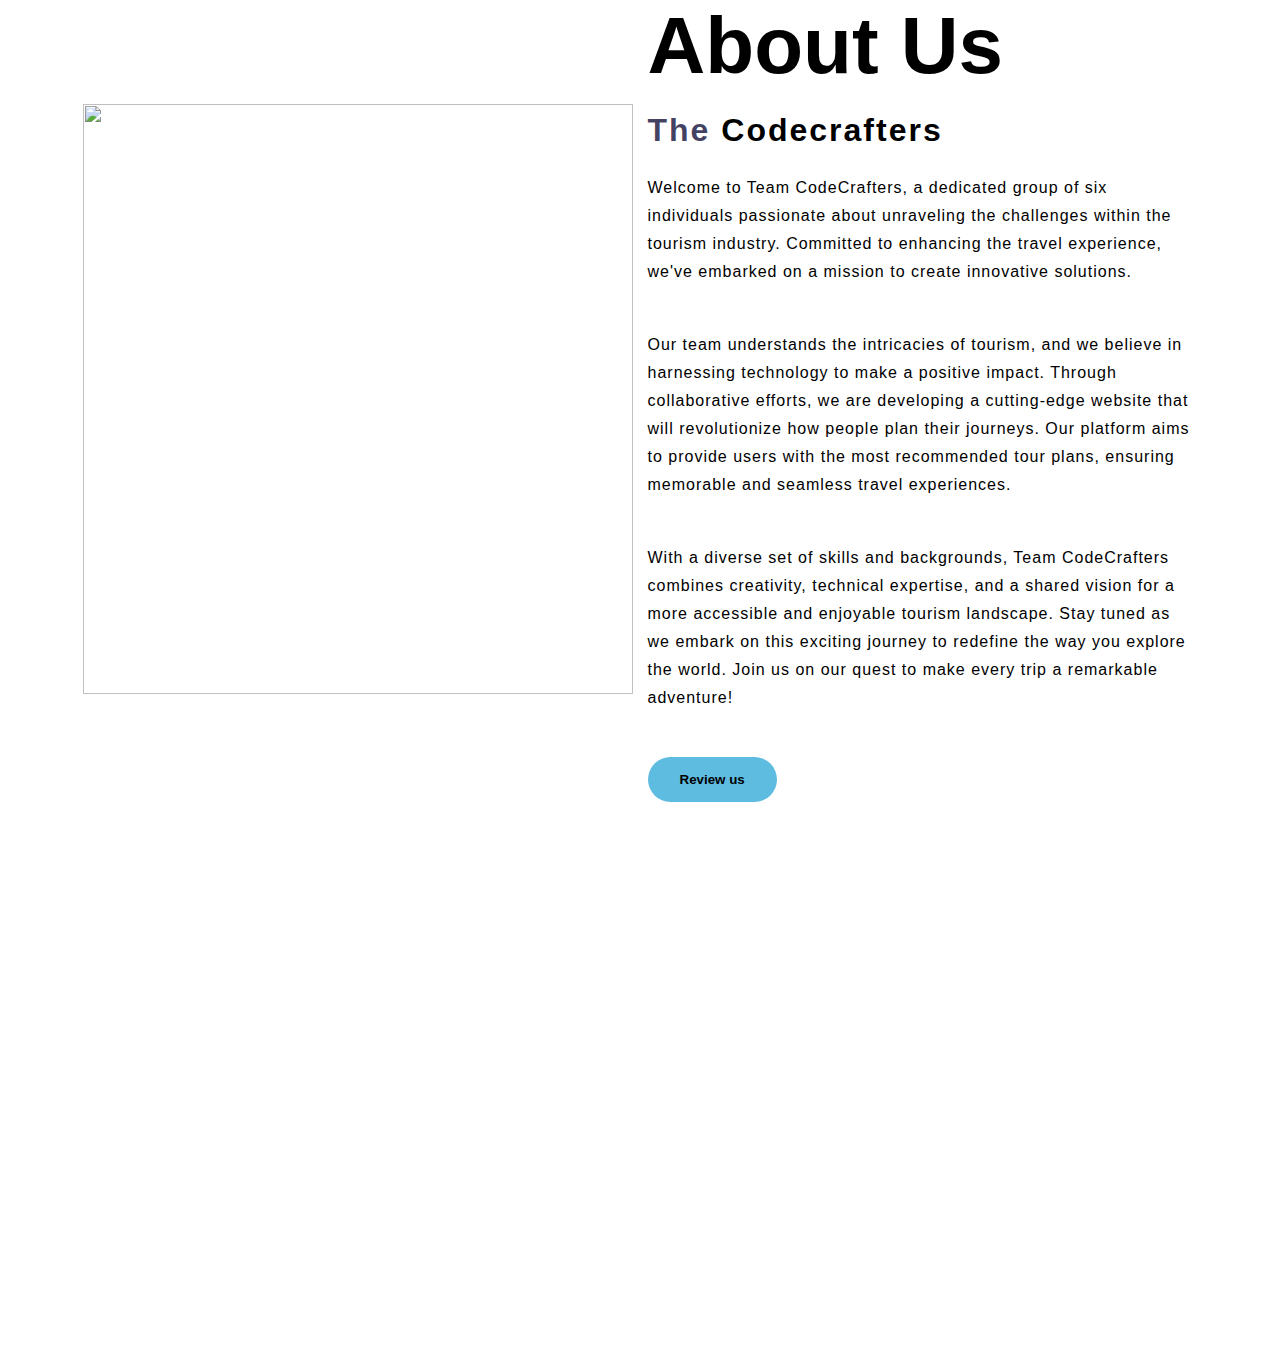
==== aboutus.html @ 48ced581 "Add files via upload" ====
<!DOCTYPE html>
<html>
<head>
<title>About Us Section Design</title>
<link rel="stylesheet" type="text/css" href="about_us.css">

<link rel="preconnect" href="https://fonts.googleapis.com">
<link rel="preconnect" href="https://fonts.gstatic.com" crossorigin>
<link href="https://fonts.googleapis.com/css2?family=Protest+Strike&display=swap" rel="stylesheet">
</head>
<body>
    <section class="about">
        <div class="main">
          <div class="opacity"> <img src="IMAGES\20240210_191148.png"></div>  
          <div class="about-text">
                <h1>About us</h1>
                <h5><span>The</span> Codecrafters </h5>
                <p>Welcome to Team CodeCrafters, a dedicated group of six individuals passionate about unraveling the challenges within the tourism industry. Committed to enhancing the travel experience, we've embarked on a mission to create innovative solutions.</p>
                
                <p>Our team understands the intricacies of tourism, and we believe in harnessing technology to make a positive impact. Through collaborative efforts, we are developing a cutting-edge website that will revolutionize how people plan their journeys. Our platform aims to provide users with the most recommended tour plans, ensuring memorable and seamless travel experiences.</p>
                
                <p>With a diverse set of skills and backgrounds, Team CodeCrafters combines creativity, technical expertise, and a shared vision for a more accessible and enjoyable tourism landscape. Stay tuned as we embark on this exciting journey to redefine the way you explore the world. Join us on our quest to make every trip a remarkable adventure!</p>
                <button type="button">Review us</button>
            </div>
        </div>
    </section>
</body>
</html>
---- about_us.css ----
*{
    padding:0;
    margin:0;
    font-family: 'Josefin Sans', sans-serif ;
    box-sizing: border-box;
}
.about{
    
    background-image: url('images/contact_us_2.jpg');
    background-size: cover;
    background-attachment: fixed;
    margin: 0;
    padding: 0;
    height: 150vh;
}
.about img{
    height: 590px;
    width: 550px;
}
.about-text{
  width:550px;  
}
.main{
  width: 1130px;
  max-width: 95%;
  margin: 0 auto;
  display: flex;
  align-items: center;
  justify-content: space-around;  
}
.about-text h1{
    color:black;
    font-size: 80px;
    text-transform: capitalize;
    margin-bottom: 20px;
}
.about-text h5{
    color:black;
    font-size: 32px;
    text-transform: capitalize;
    margin-bottom: 25px;
    letter-spacing: 2px;
}
span{
    color: rgba(6, 4, 48, 0.762);
}
.about-text p{
    color:black;
    font-size: 25x;
    line-height:28px;
    margin-bottom: 45px;
    letter-spacing: 1px;
}
.opacity{
    opacity:1;
    transition: background-image 0.3s ease, opacity 0.3s ease;
}
button{
    background: rgb(94, 188, 225);
    color: black;
    text-decoration: solid;
    border: 2px solid transparent;
    font-weight: bold;
    padding: 13px 30px;
    border-radius: 30px;
    transition: .4s;
}
button:hover{
    background: transparent;
    border: 2px solid  rgb(94, 188, 225);
    cursor:pointer;
}
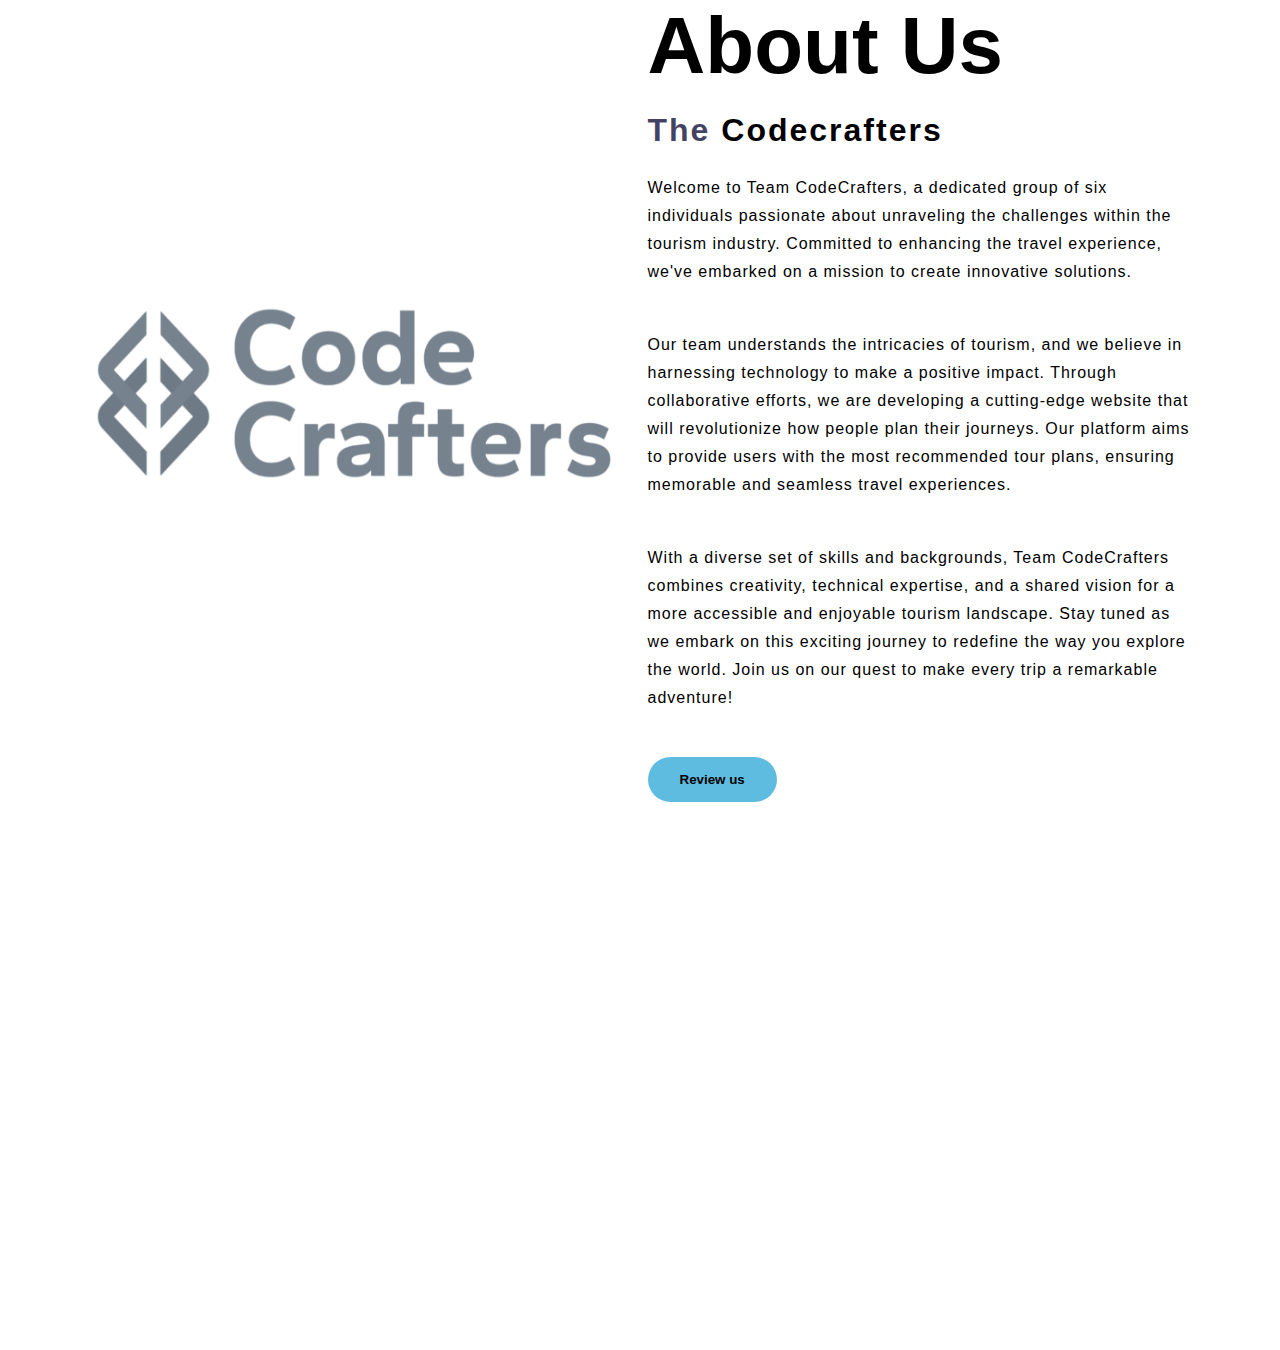
==== commit 318822fd: "Update aboutus.html" ====
--- a/aboutus.html
+++ b/aboutus.html
@@ -11,7 +11,7 @@
 <body>
     <section class="about">
         <div class="main">
-          <div class="opacity"> <img src="IMAGES\20240210_191148.png"></div>  
+          <div class="opacity"> <img src="20240210_191148.png"></div>  
           <div class="about-text">
                 <h1>About us</h1>
                 <h5><span>The</span> Codecrafters </h5>
@@ -25,4 +25,4 @@
         </div>
     </section>
 </body>
-</html>+</html>
